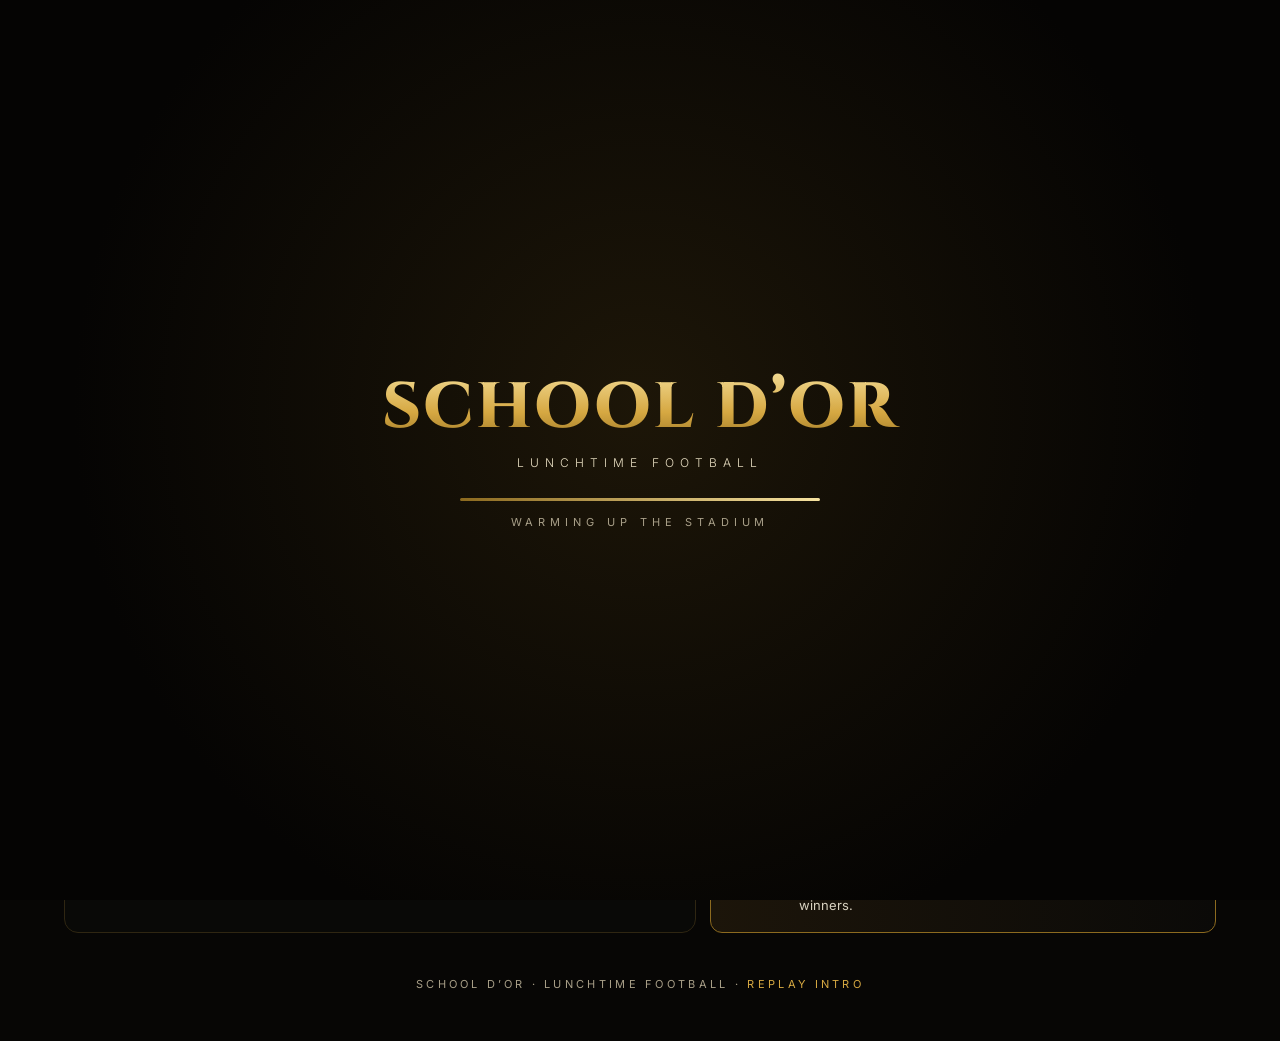
==== public/index.html @ 9ccac53c "Add files via upload" ====
<!DOCTYPE html>
<html lang="en"><head><meta charset="utf-8">
<meta name="viewport" content="width=device-width, initial-scale=1, viewport-fit=cover">
<title>School D’Or · Lunchtime Football</title>
<link href="https://fonts.googleapis.com/css2?family=Cinzel:wght@500;700;800&family=Inter:wght@300;400;500;600&display=swap" rel="stylesheet">
<style>
:root{color-scheme:dark;--bg:#070605;--panel:#0d0c09;--panel2:#12100b;--line:#2f2612;--g1:#f6e2a0;--g2:#d6a842;--g3:#8c6a1f;--txt:#f4efe2;--mut:#a89f88;box-sizing:border-box;padding-top:env(safe-area-inset-top,0px);padding-bottom:env(safe-area-inset-bottom,0px)}
*{box-sizing:border-box}
body{margin:0;background:radial-gradient(900px 500px at 70% 0,#2a1f0a 0,transparent 60%),radial-gradient(700px 400px at 0 10%,#1a1408 0,transparent 60%),var(--bg);background-attachment:fixed;color:var(--txt);font-family:Inter,system-ui,sans-serif;min-height:100vh;overflow-x:hidden}
.ic{width:1em;height:1em;display:inline-block;vertical-align:middle;fill:currentColor}
.gt{background:linear-gradient(180deg,var(--g1),var(--g2) 55%,var(--g3));-webkit-background-clip:text;background-clip:text;color:transparent}
.spark{position:fixed;width:3px;height:3px;border-radius:50%;background:var(--g1);box-shadow:0 0 8px var(--g2);opacity:0;animation:rise linear infinite;z-index:0;pointer-events:none}
@keyframes rise{0%{transform:translateY(100vh);opacity:0}10%{opacity:.8}100%{transform:translateY(-10vh);opacity:0}}
main{position:relative;z-index:1;max-width:1180px;margin:0 auto;padding:10px 14px 50px}
.nav{display:flex;align-items:center;gap:14px;flex-wrap:wrap;padding:10px 16px;border:1px solid var(--line);border-radius:14px;background:#0a0908dd;backdrop-filter:blur(8px);position:sticky;top:8px;z-index:8}
.brand{display:flex;align-items:center;gap:10px;cursor:pointer}
.brand svg{width:44px;height:50px;color:var(--g2)}
.brand b{display:block;font:700 22px Cinzel,serif;letter-spacing:.04em}
.brand small{display:block;font-size:8px;letter-spacing:.4em;color:var(--mut)}
.links{display:flex;gap:4px;flex:1;justify-content:center;overflow-x:auto}
.links a{padding:10px 14px;font-size:14px;color:var(--txt);cursor:pointer;border-bottom:2px solid transparent;white-space:nowrap}
.links a.on{color:var(--g2);border-color:var(--g2)}
.srch{display:flex;align-items:center;gap:8px;padding:0 12px;border:1px solid var(--line);border-radius:10px;background:#0d0c09;min-width:200px}
.srch input{background:none;border:0;outline:0;color:var(--txt);padding:11px 0;font:inherit;font-size:13px;width:100%}
.btn{display:inline-flex;align-items:center;gap:10px;padding:12px 24px;border-radius:8px;border:1px solid transparent;background:linear-gradient(180deg,#e9c46a,#b98a2c);color:#1a1204;font:600 14px Inter,sans-serif;cursor:pointer;transition:.2s;position:relative;overflow:hidden}
.btn:hover{transform:translateY(-2px);box-shadow:0 8px 26px #d6a84255}
.btn.out{background:transparent;color:var(--g1);border-color:var(--g2)}
.btn.sm{padding:8px 14px;font-size:12px}
.btn:disabled{opacity:.4;cursor:not-allowed;transform:none;box-shadow:none}
.btn.ok{background:#12210f;color:#8fe7a8;border-color:#3d8a55}
.hero{position:relative;display:grid;grid-template-columns:1.1fr 1fr;align-items:center;gap:10px;min-height:480px;margin-top:6px;overflow:hidden;border-radius:18px}
.lights{position:absolute;inset:0;pointer-events:none;background:radial-gradient(circle at 8% 14%,#ffe9a888 0,transparent 9%),radial-gradient(circle at 92% 12%,#ffe9a888 0,transparent 9%),radial-gradient(circle at 30% 0,#d6a84233,transparent 30%)}
.copy{position:relative;padding:20px 10px 20px 30px}
.copy .cr{font-size:62px;color:var(--g2);display:block;margin-bottom:-6px;filter:drop-shadow(0 0 14px #d6a84299)}
h1{font:800 clamp(46px,8vw,104px)/1 Cinzel,serif;margin:0;letter-spacing:.01em;filter:drop-shadow(0 4px 18px #d6a84244)}
.lf{font-size:clamp(16px,2.6vw,26px);letter-spacing:.55em;font-weight:300;margin:14px 0 8px;text-transform:uppercase}
.tag{font-size:11px;letter-spacing:.4em;color:var(--mut);margin-bottom:18px;text-transform:uppercase}
.copy p{max-width:440px;color:#d9d2c0;font-size:14px;line-height:1.6;margin:0 0 22px}
.hball{position:relative;width:100%;max-width:520px;justify-self:end;-webkit-mask-image:radial-gradient(ellipse 70% 72% at 50% 50%,#000 55%,transparent 100%);mask-image:radial-gradient(ellipse 70% 72% at 50% 50%,#000 55%,transparent 100%);animation:flt 6s ease-in-out infinite}
@keyframes flt{50%{transform:translateY(-8px)}}
.quick{display:grid;grid-template-columns:repeat(auto-fit,minmax(230px,1fr));gap:12px;margin:14px 0}
.qc{display:flex;align-items:center;gap:14px;padding:18px;border:1px solid var(--line);border-radius:12px;background:#0b0a08cc;cursor:pointer;transition:.2s}
.qc:hover{border-color:var(--g2);transform:translateY(-3px)}
.qc>.ic{font-size:40px;color:var(--g2);flex:none}
.qc b{display:block;color:var(--g2);letter-spacing:.14em;font-size:14px}
.qc span{font-size:12px;color:var(--mut)}
.qc .ar{margin-left:auto;font-size:20px;color:var(--g2)}
.two{display:grid;grid-template-columns:1.25fr 1fr;gap:14px}
@media(max-width:860px){.hero,.two{grid-template-columns:1fr}.copy{padding:20px 12px}.hball{justify-self:center}}
.panel{border:1px solid var(--line);border-radius:14px;background:#0b0a08e6;padding:16px;overflow:hidden}
.ph{display:flex;align-items:center;gap:10px;margin-bottom:12px;color:var(--g2);letter-spacing:.14em;font-weight:600;font-size:15px}
.ph .ic{font-size:22px}
.ph a{margin-left:auto;font-size:12px;color:var(--g1);cursor:pointer;letter-spacing:0}
.tbl{overflow-x:auto}
.row{display:grid;grid-template-columns:52px 60px minmax(110px,1.6fr) 56px 56px 56px 40px;align-items:center;gap:8px;min-width:480px;margin-bottom:6px;border:1px solid #251e0e;border-radius:8px;background:var(--panel2);overflow:hidden;padding-right:10px}
.row.hd{background:none;border:0;color:var(--mut);font-size:10px;letter-spacing:.14em;text-transform:uppercase;margin:0}
.row.hd span{cursor:pointer}
.rk{height:60px;display:grid;place-items:center;font:700 22px Inter;background:#1a160c}
.rk.r1{background:linear-gradient(135deg,#e9c46a,#9a7222);color:#1a1204}.rk.r2{background:linear-gradient(135deg,#d8d8d8,#7d7d7d);color:#111}.rk.r3{background:linear-gradient(135deg,#b97a50,#6b3f22);color:#fff}
.pic{position:relative;width:60px;height:60px;background:radial-gradient(circle at 50% 30%,#4a3510,#0b0a08 75%);overflow:hidden}
.pic img{position:absolute;inset:0;width:100%;height:100%;object-fit:cover}
.pic svg{position:absolute;inset:0;width:100%;height:100%}
.nm b{display:block;font-size:15px}.nm small{color:var(--mut);font-size:12px}
.st{text-align:center}.st b{display:block;font-size:17px}.st small{font-size:10px;color:var(--mut)}
.cb{background:none;border:0;color:var(--g2);font-size:22px;cursor:pointer}
.aw4{display:grid;grid-template-columns:repeat(auto-fit,minmax(120px,1fr));gap:10px}
.ac{position:relative;aspect-ratio:3/4;border:1px solid var(--line);border-radius:10px;overflow:hidden;background:radial-gradient(circle at 50% 35%,#4a3510,#0b0a08 78%);display:flex;flex-direction:column;justify-content:flex-end;align-items:center;text-align:center;padding:10px;cursor:pointer;transition:.2s}
.ac:hover{border-color:var(--g2);transform:translateY(-3px)}
.ac img.bg{position:absolute;inset:0;width:100%;height:100%;object-fit:cover;opacity:.75}
.ac svg.bgs{position:absolute;inset:0;width:100%;height:100%;opacity:.7}
.ac::after{content:"";position:absolute;inset:0;background:linear-gradient(transparent 40%,#000d)}
.ac>*{position:relative;z-index:1}
.ac .ico{font-size:34px;color:var(--g2);margin-bottom:6px;filter:drop-shadow(0 0 10px #d6a84299)}
.ac b{font-size:12px;letter-spacing:.1em;text-transform:uppercase}
.ac small{font-size:11px;color:var(--mut);margin-top:3px}
.ban{display:flex;align-items:center;gap:16px;margin-top:14px;padding:18px;border:1px solid var(--g3);border-radius:12px;background:linear-gradient(90deg,#1c150a,#0b0a08)}
.ban>.ic{font-size:54px;color:var(--g2);flex:none}
.ban b{display:block;color:var(--g2);letter-spacing:.14em;margin-bottom:4px}
.ban span{font-size:13px;color:#d9d2c0}
.ban .btn{margin-left:auto;flex:none}
h2.t{font:700 30px Cinzel,serif;margin:22px 0 4px}
.sub2{color:var(--mut);font-size:14px;margin:0 0 16px}
.grid{display:grid;grid-template-columns:repeat(auto-fill,minmax(190px,1fr));gap:14px}
.card{border:1px solid var(--line);border-radius:14px;background:var(--panel2);padding:10px;transition:.25s;position:relative}
.card:hover{border-color:#d6a84288;transform:translateY(-4px);box-shadow:0 12px 30px #d6a84222}
.card.mine{border-color:var(--g2);box-shadow:0 0 0 1px var(--g2),0 0 30px #d6a84233}
.card.win{border-color:var(--g1);box-shadow:0 0 36px #f6e2a055}
.card .pic{width:100%;height:auto;aspect-ratio:1/1;border-radius:10px}
.card h4{margin:10px 2px 0;font-size:16px;text-align:center}
.card .sb{color:var(--mut);font-size:12px;text-align:center}
.chips{display:flex;justify-content:center;gap:6px;margin:8px 0;flex-wrap:wrap}
.chips i{font-style:normal;font-size:11px;padding:3px 8px;border:1px solid var(--line);border-radius:99px;color:var(--g1)}
.vbtn{width:100%;justify-content:center;margin-top:8px}
.bar{height:7px;border-radius:99px;background:#1c160a;overflow:hidden;margin-top:8px}
.bar i{display:block;height:100%;background:linear-gradient(90deg,var(--g3),var(--g1));transition:width 1s}
.cnt{display:block;text-align:center;font-size:12px;color:var(--mut);margin-top:4px}
.rkb{position:absolute;top:14px;left:14px;z-index:2;font-size:24px}
.msg{margin:12px 0;padding:12px 14px;border-radius:10px;background:var(--panel2);border:1px solid var(--line);color:var(--mut);font-size:14px}
.cd{display:inline-block;margin:6px 0 14px;padding:8px 18px;border:1px solid var(--line);border-radius:99px;font-variant-numeric:tabular-nums;font-size:13px}.cd b{color:var(--g2)}.cd[hidden]{display:none}
.fx{display:flex;gap:14px;align-items:center;padding:14px;margin-bottom:8px;border:1px solid var(--line);border-radius:10px;background:var(--panel2)}.fx .ic{font-size:26px;color:var(--g2)}.fx small{margin-left:auto;color:var(--mut)}
.ad h3{color:var(--g2);letter-spacing:.12em;font-size:15px;margin:26px 0 10px;text-transform:uppercase}
.ad input,.ad select{padding:9px 10px;border-radius:8px;border:1px solid var(--line);background:#0b0a08;color:var(--txt);font:inherit;font-size:13px;min-width:0}
.ad .ln{display:flex;gap:8px;align-items:center;flex-wrap:wrap;margin:6px 0;padding:10px;border:1px solid #251e0e;border-radius:10px;background:var(--panel2)}
.ad .ln img,.ad .ln u{width:44px;height:44px;border-radius:8px;object-fit:cover;background:#1a160c;flex:none}
.ad .n{width:70px}.ad .w{flex:1;min-width:120px}
.sel{padding:6px 12px;border-radius:99px;border:1px solid var(--line);background:none;color:var(--mut);font-size:12px;cursor:pointer}.sel.on{background:var(--g2);color:#1a1204;border-color:var(--g2)}
.fade{animation:up .5s both}@keyframes up{from{opacity:0;transform:translateY(16px)}}
footer{text-align:center;color:var(--mut);font-size:11px;letter-spacing:.3em;margin-top:44px;text-transform:uppercase}footer a{color:var(--g2);cursor:pointer}
#toast{position:fixed;left:50%;bottom:calc(24px + env(safe-area-inset-bottom,0px));transform:translate(-50%,40px);opacity:0;background:var(--g2);color:#1a1204;padding:10px 18px;border-radius:99px;font-weight:600;transition:.3s;z-index:40}#toast.on{transform:translate(-50%,0);opacity:1}
.cf{position:fixed;width:8px;height:8px;border-radius:2px;z-index:35;pointer-events:none;animation:pop .9s ease-out forwards}@keyframes pop{to{transform:translate(var(--dx),calc(var(--dy) + 130px)) rotate(540deg);opacity:0}}
#intro{position:fixed;inset:0;z-index:30;display:grid;place-items:center;text-align:center;background:radial-gradient(circle at 50% 45%,#1d1608,#050403 70%);transition:opacity .9s,visibility .9s,transform .9s}
#intro.done{opacity:0;visibility:hidden;transform:scale(1.12)}
.ibox{position:relative;padding:20px;width:min(560px,100%)}
.ibox img{width:min(300px,64vw);display:block;margin:0 auto -6px;-webkit-mask-image:radial-gradient(ellipse 68% 70% at 50% 50%,#000 55%,transparent 100%);mask-image:radial-gradient(ellipse 68% 70% at 50% 50%,#000 55%,transparent 100%);animation:zin 1.2s cubic-bezier(.2,.7,.2,1) both,flt 4s ease-in-out 1.2s infinite}
.it{font:800 clamp(34px,8vw,64px) Cinzel,serif;letter-spacing:.04em;animation:up 1s .5s both}@keyframes zin{from{transform:scale(.45);opacity:0;filter:blur(14px)}}
.is{animation:up 1s .9s both;font-size:12px;letter-spacing:.5em;font-weight:300;margin-top:4px;text-transform:uppercase;color:#e6dcc0}
.ibar{width:min(360px,76vw);height:3px;margin:28px auto 0;background:#2a2312;border-radius:9px;overflow:hidden}
.ibar i{display:block;height:100%;width:0;background:linear-gradient(90deg,var(--g3),var(--g1));box-shadow:0 0 12px var(--g2);animation:fill 5s ease-in-out forwards}@keyframes fill{to{width:100%}}
.itx{color:var(--mut);font-size:11px;letter-spacing:.45em;margin-top:14px}
</style></head>
<body>
<svg width="0" height="0" style="position:absolute" aria-hidden="true"><defs>
<symbol id="i-crown" viewBox="0 0 64 44"><path d="M4 40h56v4H4zM6 34L2 8l16 14L32 2l14 20L62 8l-4 26z"/></symbol>
<symbol id="i-trophy" viewBox="0 0 64 64"><path d="M18 6h28v20a14 14 0 0 1-28 0zM18 10H6c0 12 6 16 13 17M46 10h12c0 12-6 16-13 17M28 40h8v10h-8zM18 54h28v4H18z"/></symbol>
<symbol id="i-bars" viewBox="0 0 64 64"><rect x="6" y="34" width="12" height="26"/><rect x="26" y="20" width="12" height="40"/><rect x="46" y="6" width="12" height="54"/></symbol>
<symbol id="i-people" viewBox="0 0 64 64"><circle cx="32" cy="20" r="10"/><path d="M12 58c0-16 9-24 20-24s20 8 20 24z"/><circle cx="10" cy="28" r="6"/><circle cx="54" cy="28" r="6"/></symbol>
<symbol id="i-arrow" viewBox="0 0 64 64"><path d="M6 29h40l-14-14 4-4 22 21-22 21-4-4 14-14H6z"/></symbol>
<symbol id="i-search" viewBox="0 0 64 64"><path d="M26 6a20 20 0 1 1 0 40 20 20 0 0 1 0-40zm0 6a14 14 0 1 0 0 28 14 14 0 0 0 0-28zM42 44l5-4 14 16-5 4z"/></symbol>
<symbol id="i-star" viewBox="0 0 64 64"><path d="M32 4l8 20 22 2-17 14 6 22-19-12-19 12 6-22L2 26l22-2z"/></symbol>
<symbol id="i-cal" viewBox="0 0 64 64"><path d="M8 12h48v46H8zM14 26v26h36V26zM18 4h6v12h-6zM40 4h6v12h-6z"/></symbol>
<symbol id="i-sil" viewBox="0 0 100 100"><circle cx="50" cy="34" r="17" fill="#120e06"/><path d="M14 100c0-30 14-42 36-42s36 12 36 42z" fill="#120e06"/><path d="M14 100c0-30 14-42 36-42s36 12 36 42" fill="none" stroke="#d6a842" stroke-opacity=".35" stroke-width="1.5"/></symbol>
</defs></svg>
<div id="intro"><div class="ibox"><img id="ib" alt=""><div class="it gt">SCHOOL D’OR</div><div class="is">Lunchtime Football</div><div class="ibar"><i></i></div><div class="itx" id="itx">LOADING...</div></div></div>
<main>
<nav class="nav">
<div class="brand" id="brand"><svg viewBox="0 0 64 72" fill="none" stroke="currentColor" stroke-width="2"><path d="M18 14l-4-9 9 5 9-8 9 8 9-5-4 9z" fill="currentColor" stroke="none"/><circle cx="32" cy="44" r="24"/><path d="M32 33l10 7-4 12H26l-4-12zM32 33V20M42 40l12-4M38 52l7 10M26 52l-7 10M22 40L10 36"/></svg><div><b class="gt">SCHOOL D’OR</b><small>LUNCHTIME FOOTBALL</small></div></div>
<div class="links" id="links"></div>
<label class="srch"><svg class="ic" style="color:var(--mut)"><use href="#i-search"/></svg><input id="q" placeholder="Search player..."></label>
<button class="btn sm" id="login">Login</button>
</nav>
<div id="v"></div>
<footer>School D’Or · Lunchtime Football · <a id="replay">Replay intro</a></footer>
</main>
<div id="toast"></div>
<script>
const BALL='/ball.jpg';document.getElementById('ib').src=BALL;
const NS='http://www.w3.org/2000/svg';
const h=(t,a={},...c)=>{const e=document.createElement(t);for(const k in a){if(k==='class')e.className=a[k];else if(k.startsWith('on'))e.addEventListener(k.slice(2),a[k]);else e.setAttribute(k,a[k])}c.flat().forEach(x=>e.append(x&&x.nodeType?x:document.createTextNode(x==null?'':x)));return e};
const ic=(n,c='')=>{const s=document.createElementNS(NS,'svg'),u=document.createElementNS(NS,'use');s.setAttribute('class','ic '+c);u.setAttribute('href','#i-'+n);s.append(u);return s};
const $=s=>document.getElementById(s),uid=()=>Math.random().toString(36).slice(2,9);
let me=true,admin=false,canVote=true,status='ok',cur='home',q='',sortK='rating',sortD=-1,fresh=true;
const S={players:[],awards:[],set:{revealed:false,deadline:0},tally:{},voters:0};let mine={};
const locked=()=>S.set.revealed||(S.set.deadline&&Date.now()>S.set.deadline);
function toast(t){const e=$('toast');e.textContent=t;e.classList.add('on');clearTimeout(toast.t);toast.t=setTimeout(()=>e.classList.remove('on'),2300)}
for(let i=0;i<18;i++){const s=document.createElement('i');s.className='spark';s.style.cssText='left:'+Math.random()*100+'%;animation-duration:'+(7+Math.random()*9)+'s;animation-delay:'+Math.random()*8+'s';document.body.append(s)}
function burst(el){const r=el.getBoundingClientRect(),c=['#f6e2a0','#d6a842','#fff','#8c6a1f'];for(let i=0;i<18;i++){const s=document.createElement('i');s.className='cf';s.style.cssText='left:'+(r.left+r.width/2)+'px;top:'+r.top+'px;--dx:'+((Math.random()-.5)*240)+'px;--dy:'+(-70-Math.random()*150)+'px;background:'+c[i%4];document.body.append(s);setTimeout(()=>s.remove(),950)}}
const KEY='sd_admin';let akey=sessionStorage.getItem(KEY)||'';
async function api(path,opt={}){const r=await fetch('/api/'+path,{...opt,headers:{...(opt.headers||{}),...(akey?{'X-Admin-Key':akey}:{})},credentials:'same-origin'});const d=await r.json().catch(()=>({}));if(!r.ok)throw Object.assign(new Error(d.error||'Error'),{status:r.status});return d}
async function load(){try{const d=await api('state');Object.assign(S,d);mine=d.mine||{};admin=!!d.admin;render()}catch(e){}}
const oops=()=>toast('Couldn’t save'),jp=(m,b)=>({method:m,headers:{'Content-Type':'application/json'},body:JSON.stringify(b)});
const add=async(n,d)=>{try{await api('admin/'+n,jp('POST',d));load()}catch(e){oops()}},upd=async(n,id,d)=>{try{await api('admin/'+n+'/'+id,jp('PATCH',d));load()}catch(e){oops()}},del=async(n,id)=>{try{await api('admin/'+n+'/'+id,{method:'DELETE'});load()}catch(e){oops()}},setS=async d=>{try{await api('admin/settings',jp('PUT',d));load()}catch(e){oops()}};
async function vote(a,p,btn){
  if(locked()){toast('Voting is closed');return}
  let code=localStorage.getItem('sd_code')||'';
  if(S.set.codeRequired&&!code){code=(prompt('Enter the voting code')||'').trim();if(!code)return}
  try{const d=await api('vote',jp('POST',{award:a,player:p,code}));if(code)localStorage.setItem('sd_code',code);mine=d.mine;burst(btn);render();toast('Vote locked in ⚽')}
  catch(e){if(e.status===403)localStorage.removeItem('sd_code');toast(e.message||'Couldn’t vote')}
}
const tally=()=>S.tally||{};
const shrink=f=>new Promise((ok,no)=>{const r=new FileReader();r.onload=()=>{const i=new Image();i.onload=()=>{const s=Math.min(1,700/Math.max(i.width,i.height)),c=document.createElement('canvas');c.width=Math.round(i.width*s);c.height=Math.round(i.height*s);c.getContext('2d').drawImage(i,0,0,c.width,c.height);c.toBlob(b=>b?ok(b):no(),'image/jpeg',.85)};i.onerror=no;i.src=r.result};r.onerror=no;r.readAsDataURL(f)});
function pick(kind,id){const f=h('input',{type:'file',accept:'image/*'});f.onchange=async()=>{const file=f.files[0];if(!file)return;try{const r=await api('admin/upload',{method:'POST',headers:{'Content-Type':'image/jpeg'},body:await shrink(file)});await upd(kind,id,{photo:r.key});toast('Picture saved 📸')}catch(e){toast('Upload failed')}};f.click()}
const ICONS={trophy:()=>ic('trophy'),star:()=>ic('star'),crown:()=>ic('crown'),boot:()=>h('span',{style:'filter:sepia(1) saturate(4) hue-rotate(-8deg) brightness(.95)'},'👟'),glove:()=>h('span',{style:'filter:sepia(1) saturate(4) hue-rotate(-8deg) brightness(.95)'},'🧤')};
const pic=p=>h('div',{class:'pic'},p&&p.photo?h('img',{src:'/api/photo/'+p.photo,alt:p.name,loading:'lazy'}):ic('sil'));
const playerById=id=>S.players.find(p=>p.id===id);
const num=v=>v==null||v===''?'–':v;
const ranked=()=>[...S.players].sort((a,b)=>(b.rating||0)-(a.rating||0));

function awardCard(a){
  const wn=S.set.revealed?winnerOf(a):null;
  return h('div',{class:'ac',onclick:()=>go('awards')},a.photo?h('img',{class:'bg',src:'/api/photo/'+a.photo}):ic('sil','bgs'),
    h('div',{class:'ico'},(ICONS[a.icon]||ICONS.trophy)()),h('b',{},a.title),h('small',{},wn?'Winner: '+wn.name:'To be announced'))}
function winnerOf(a){const c=tally()[a.id]||{};let b=null,m=0;(a.nominees||[]).forEach(id=>{if((c[id]||0)>m){m=c[id];b=playerById(id)}});return b}

function home(){
  const top=ranked().slice(0,5);
  const hero=h('section',{class:'hero'},h('div',{class:'lights'}),
    h('div',{class:'copy'},ic('crown','cr'),h('h1',{class:'gt'},'SCHOOL D’OR'),h('div',{class:'lf'},'Lunchtime Football'),h('div',{class:'tag'},'Players  |  Stats  |  Vote  |  Awards'),
      h('p',{},'The official platform for our school’s Lunchtime football competition. Vote for the best players, view stats and find out who will win the School D’Or.'),
      h('div',{style:'display:flex;gap:12px;flex-wrap:wrap'},h('button',{class:'btn',onclick:()=>go('nominees')},'View Nominees',ic('arrow')),h('button',{class:'btn out',onclick:()=>go('vote')},ic('crown'),'Vote Now'))),
    h('img',{class:'hball',src:BALL,alt:'School D’Or trophy'}));
  const qc=(i,t,d,v)=>h('div',{class:'qc',onclick:()=>go(v)},ic(i),h('div',{},h('b',{},t),h('span',{},d)),ic('arrow','ar'));
  const quick=h('div',{class:'quick'},qc('people','NOMINEES','View all nominated players and their stats.','nominees'),qc('bars','STATS','Goals, assists, ratings and more.','stats'),qc('crown','VOTE','Vote for your favourite players.','vote'),qc('trophy','AWARDS','See who wins the School D’Or.','awards'));
  const tn=h('div',{class:'panel'},h('div',{class:'ph'},ic('crown'),'TOP NOMINEES',h('a',{onclick:()=>go('stats')},'View All →')),h('div',{class:'tbl'},...(top.length?top.map((p,i)=>prow(p,i)):[h('div',{class:'msg'},'Nominees will appear here.')])));
  const ua=h('div',{},h('div',{class:'panel'},h('div',{class:'ph'},ic('crown'),'UPCOMING AWARDS'),h('div',{class:'aw4'},...S.awards.slice(0,4).map(awardCard))),
    h('div',{class:'ban'},ic('crown'),h('div',{},h('b',{},'WHO WILL WIN?'),h('span',{},'Vote for your favourite players and decide this year’s School D’Or winners.')),h('button',{class:'btn',onclick:()=>go('vote')},'Vote Now',ic('arrow'))));
  return h('div',{},hero,quick,h('div',{class:'two'},tn,ua));
}
function prow(p,i){return h('div',{class:'row'},h('div',{class:'rk r'+(i<3?i+1:'')},i+1),pic(p),h('div',{class:'nm'},h('b',{},p.name),h('small',{},p.position||'')),
  h('div',{class:'st'},h('b',{},num(p.goals)),h('small',{},'Goals')),h('div',{class:'st'},h('b',{},num(p.assists)),h('small',{},'Assists')),h('div',{class:'st'},h('b',{},num(p.rating)),h('small',{},'Rating')),
  h('button',{class:'cb',title:'Vote',onclick:()=>go('vote')},ic('crown')))}

function nominees(){
  const l=S.players.filter(p=>(p.name+' '+(p.position||'')).toLowerCase().includes(q.toLowerCase()));
  return h('div',{},h('h2',{class:'t gt'},'Nominees'),h('p',{class:'sub2'},q?'Showing results for “'+q+'”':'Every player in the running.'),
    l.length?h('div',{class:'grid'},...l.map(p=>h('div',{class:'card'},pic(p),h('h4',{},p.name),h('div',{class:'sb'},p.position||''),h('div',{class:'chips'},h('i',{},num(p.goals)+' goals'),h('i',{},num(p.assists)+' assists'),h('i',{},'★ '+num(p.rating)))))):h('div',{class:'msg'},'No players found.'));
}
function stats(){
  const l=[...S.players].sort((a,b)=>((b[sortK]||0)-(a[sortK]||0))*-sortD*-1*(sortD<0?1:-1)*-1);
  l.sort((a,b)=>sortK==='name'?a.name.localeCompare(b.name)*-sortD:((a[sortK]||0)-(b[sortK]||0))*sortD);
  const hd=h('div',{class:'row hd'},h('span'),h('span'),...[['name','Player'],['goals','Goals'],['assists','Assists'],['rating','Rating']].map(([k,t])=>h('span',{style:k==='name'?'':'text-align:center',onclick:()=>{sortD=sortK===k?-sortD:-1;sortK=k;render()}},t+(sortK===k?(sortD<0?' ↓':' ↑'):''))),h('span'));
  return h('div',{},h('h2',{class:'t gt'},'Stats'),h('p',{class:'sub2'},'Goals, assists and ratings. Tap a column to sort.'),h('div',{class:'panel tbl'},hd,...(l.length?l.map((p,i)=>prow(p,i)):[h('div',{class:'msg'},'No stats yet.')])));
}
function voteView(){
  const t=tally(),lk=locked(),done=S.awards.filter(a=>mine[a.id]).length,show=S.set.revealed||admin;
  const out=[h('h2',{class:'t gt'},'Vote'),h('p',{class:'sub2'},lk?'Voting is closed.':'One ballot per player. Pick your winner in every award. You can change your pick until voting closes.')];
  if(status==='nodb')out.push(h('div',{class:'msg'},'Sign in to Claude to see the nominees and vote.'));
  else if(canVote===false&&!admin)out.push(h('div',{class:'msg'},'You can see the nominees, but voting isn’t switched on for your account. Ask the organiser for voter access.'));
  if(me&&S.awards.length)out.push(h('div',{class:'sub2'},'Your ballot: '+done+' of '+S.awards.length+' awards',h('div',{class:'bar',style:'max-width:300px'},h('i',{style:'width:'+done/S.awards.length*100+'%'}))));
  S.awards.forEach(a=>{
    const noms=(a.nominees||[]).map(playerById).filter(Boolean),c=t[a.id]||{},total=Object.values(c).reduce((x,y)=>x+y,0),mx=Math.max(0,...Object.values(c));
    const list=S.set.revealed?[...noms].sort((x,y)=>(c[y.id]||0)-(c[x.id]||0)):noms;
    out.push(h('section',{class:'panel',style:'margin:16px 0'},h('div',{class:'ph'},(ICONS[a.icon]||ICONS.trophy)(),a.title.toUpperCase()),
      noms.length?h('div',{class:'grid'},...list.map((p,r)=>{const sel=mine[a.id]===p.id,w=S.set.revealed&&mx>0&&(c[p.id]||0)===mx;
        const b=h('button',{class:'btn vbtn'+(sel?' ok':'')},sel?'✓ Your Pick':lk?'Closed':[ic('crown'),'Vote Now']);
        if(lk)b.setAttribute('disabled','');b.addEventListener('click',()=>vote(a.id,p.id,b));
        const cd=h('div',{class:'card'+(sel?' mine':'')+(w?' win':'')},S.set.revealed&&r<3&&(c[p.id]||0)>0?h('b',{class:'rkb'},['🥇','🥈','🥉'][r]):'',pic(p),h('h4',{},p.name),h('div',{class:'sb'},p.position||''),b);
        if(show)cd.append(h('div',{class:'bar'},h('i',{style:'width:'+(total?(c[p.id]||0)/total*100:0)+'%'})),h('span',{class:'cnt'},(c[p.id]||0)+' votes'));return cd})):h('div',{class:'msg'},'Nominees coming soon.')));
  });
  return h('div',{},...out);
}
function awardsView(){
  return h('div',{},h('h2',{class:'t gt'},'Awards'),h('p',{class:'sub2'},S.set.revealed?'The winners of the School D’Or.':'Winners are revealed on the night.'),
    S.awards.length?h('div',{class:'grid'},...S.awards.map(a=>h('div',{style:'max-width:260px'},awardCard(a),h('div',{class:'sb',style:'text-align:center;color:var(--mut);font-size:12px;margin-top:6px'},(a.nominees||[]).length+' nominees')))):h('div',{class:'msg'},'No awards yet.'));
}

function adminView(){
  if(!admin)return h('div',{class:'msg'},'Admins only.');
  const dl=h('input',{type:'datetime-local'}),code=h('input',{placeholder:'Voting code (optional)'}),an=h('input',{class:'w',placeholder:'New award name, e.g. Best Goalkeeper'}),as=h('select',{},...Object.keys(ICONS).map(k=>h('option',{value:k},k))),
    pn=h('input',{class:'w',placeholder:'Player name'}),pp=h('input',{placeholder:'Position'});
  const inp=(val,fn,cls='',type='text')=>h('input',{class:cls,type,value:val==null?'':val,onchange:e=>fn(type==='number'?(e.target.value===''?null:+e.target.value):e.target.value)});
  return h('div',{class:'ad'},h('h2',{class:'t gt'},'Admin Panel'),h('p',{class:'sub2'},(S.voters||0)+' voters so far. Voting is limited to one ballot per device.'),
    h('h3',{},'Voting'),h('div',{class:'ln'},h('button',{class:'btn sm',onclick:()=>setS({revealed:!S.set.revealed})},S.set.revealed?'Hide results & reopen voting':'Reveal results & close voting'),dl,
      h('button',{class:'btn sm out',onclick:()=>{if(!dl.value){toast('Pick a date and time');return}setS({deadline:new Date(dl.value).getTime()})}},'Set deadline'),h('button',{class:'btn sm out',onclick:()=>setS({deadline:0})},'Clear deadline'),code,h('button',{class:'btn sm out',onclick:()=>setS({code:code.value.trim()})},'Set voting code'),h('button',{class:'btn sm out',onclick:async()=>{if(confirm('Delete ALL votes?')){try{await api('admin/reset-votes',{method:'POST'});load();toast('Votes cleared')}catch(e){oops()}}}},'Reset all votes'),h('button',{class:'btn sm out',onclick:()=>{akey='';sessionStorage.removeItem(KEY);admin=false;go('home')}},'Log out')),
    h('h3',{},'Awards'),...S.awards.map(a=>h('div',{class:'ln',style:'display:block'},h('div',{class:'ln',style:'border:0;padding:0;background:none'},a.photo?h('img',{src:'/api/photo/'+a.photo}):h('u'),
        inp(a.title,v=>upd('awards',a.id,{title:v}),'w'),
        (()=>{const s=h('select',{onchange:e=>upd('awards',a.id,{icon:e.target.value})},...Object.keys(ICONS).map(k=>h('option',{value:k},k)));s.value=a.icon||'trophy';return s})(),
        h('button',{class:'btn sm out',onclick:()=>pick('awards',a.id)},'🖼 Award picture'),h('button',{class:'btn sm out',onclick:()=>confirm('Delete this award?')&&del('awards',a.id)},'Delete')),
      h('div',{style:'margin-top:8px;display:flex;gap:6px;flex-wrap:wrap'},h('small',{style:'color:var(--mut);width:100%'},'Nominees (tap to add or remove):'),
        ...S.players.map(p=>{const on=(a.nominees||[]).includes(p.id);return h('button',{class:'sel'+(on?' on':''),onclick:()=>upd('awards',a.id,{nominees:on?a.nominees.filter(x=>x!==p.id):[...(a.nominees||[]),p.id]})},p.name)})))),
    h('div',{class:'ln'},an,as,h('button',{class:'btn sm',onclick:()=>{if(!an.value.trim()){toast('Name the award');return}add('awards',{title:an.value.trim(),icon:as.value,nominees:[]});an.value=''}},'Add award')),
    h('h3',{},'Players'),...S.players.map(p=>h('div',{class:'ln'},p.photo?h('img',{src:'/api/photo/'+p.photo}):h('u'),inp(p.name,v=>upd('players',p.id,{name:v}),'w'),inp(p.position,v=>upd('players',p.id,{position:v}),'n'),
        inp(p.goals,v=>upd('players',p.id,{goals:v}),'n','number'),inp(p.assists,v=>upd('players',p.id,{assists:v}),'n','number'),inp(p.rating,v=>upd('players',p.id,{rating:v}),'n','number'),
        h('button',{class:'btn sm out',onclick:()=>pick('players',p.id)},'📷 Photo'),h('button',{class:'btn sm out',onclick:()=>confirm('Delete '+p.name+'?')&&del('players',p.id)},'✕'))),
    h('small',{style:'color:var(--mut)'},'Columns: name, position, goals, assists, rating'),
    h('div',{class:'ln'},pn,pp,h('button',{class:'btn sm',onclick:()=>{if(!pn.value.trim()){toast('Add a name');return}add('players',{name:pn.value.trim(),position:pp.value.trim(),goals:0,assists:0,rating:0});pn.value=pp.value=''}},'Add player')),
    h('div',{class:'msg'},'Only people with the admin password can see this page. Change the password any time in Cloudflare.'));
}
const VIEWS={home,nominees,stats,vote:voteView,awards:awardsView,admin:adminView};
function go(v){cur=v;fresh=true;render();scrollTo({top:0,behavior:'smooth'})}
function render(){
  const a=document.activeElement;if(cur==='admin'&&a&&(a.tagName==='INPUT'||a.tagName==='SELECT')&&$('v').contains(a))return;
  const names=[['home','Home'],['nominees','Nominees'],['stats','Stats'],['vote','Vote'],['awards','Awards'],...(admin?[['admin','Admin']]:[])];
  $('links').replaceChildren(...names.map(([k,t])=>h('a',{class:cur===k?'on':'',onclick:()=>go(k)},t)));
  $('login').textContent=admin?'Admin':'Login';
  const el=VIEWS[cur]();if(fresh){el.classList.add('fade');fresh=false}
  const cd=h('div',{class:'cd',id:'cd',hidden:''});el.prepend(cd);$('v').replaceChildren(el);tick();
}
function tick(){const c=$('cd');if(!c)return;if(!S.set.deadline||(cur!=='home'&&cur!=='vote')){c.hidden=true;return}c.hidden=false;const ms=S.set.deadline-Date.now();if(ms<=0){c.textContent='Voting closed';return}
  const s=Math.floor(ms/1e3),p=n=>String(n).padStart(2,'0');c.replaceChildren('Voting closes in ',h('b',{},Math.floor(s/86400)+'d '+p(Math.floor(s%86400/3600))+':'+p(Math.floor(s%3600/60))+':'+p(s%60)))}
setInterval(tick,1000);
$('brand').onclick=()=>go('home');
$('q').addEventListener('input',e=>{q=e.target.value;if(cur!=='nominees'){cur='nominees';fresh=true}render()});
$('login').onclick=async()=>{if(admin){go('admin');return}const k=prompt('Admin password');if(!k)return;akey=k;try{await api('admin/login',{method:'POST'});sessionStorage.setItem(KEY,k);await load();toast('Welcome, admin');go('admin')}catch(e){akey='';toast('Wrong password')}};
const lines=['LOADING...','WARMING UP THE STADIUM','LINING UP THE NOMINEES','POLISHING THE TROPHY','KICK OFF!'];let lt;
function playIntro(){clearInterval(lt);clearTimeout(playIntro.t);const o=$('intro'),n=o.cloneNode(true);n.classList.remove('done');o.replaceWith(n);let i=0;lt=setInterval(()=>{i=Math.min(i+1,lines.length-1);n.querySelector('#itx').textContent=lines[i]},1000);playIntro.t=setTimeout(()=>{clearInterval(lt);n.classList.add('done')},5500)}
$('replay').onclick=playIntro;playIntro();render();
load();setInterval(()=>{if(!document.hidden)load()},15000);
</script></body></html>
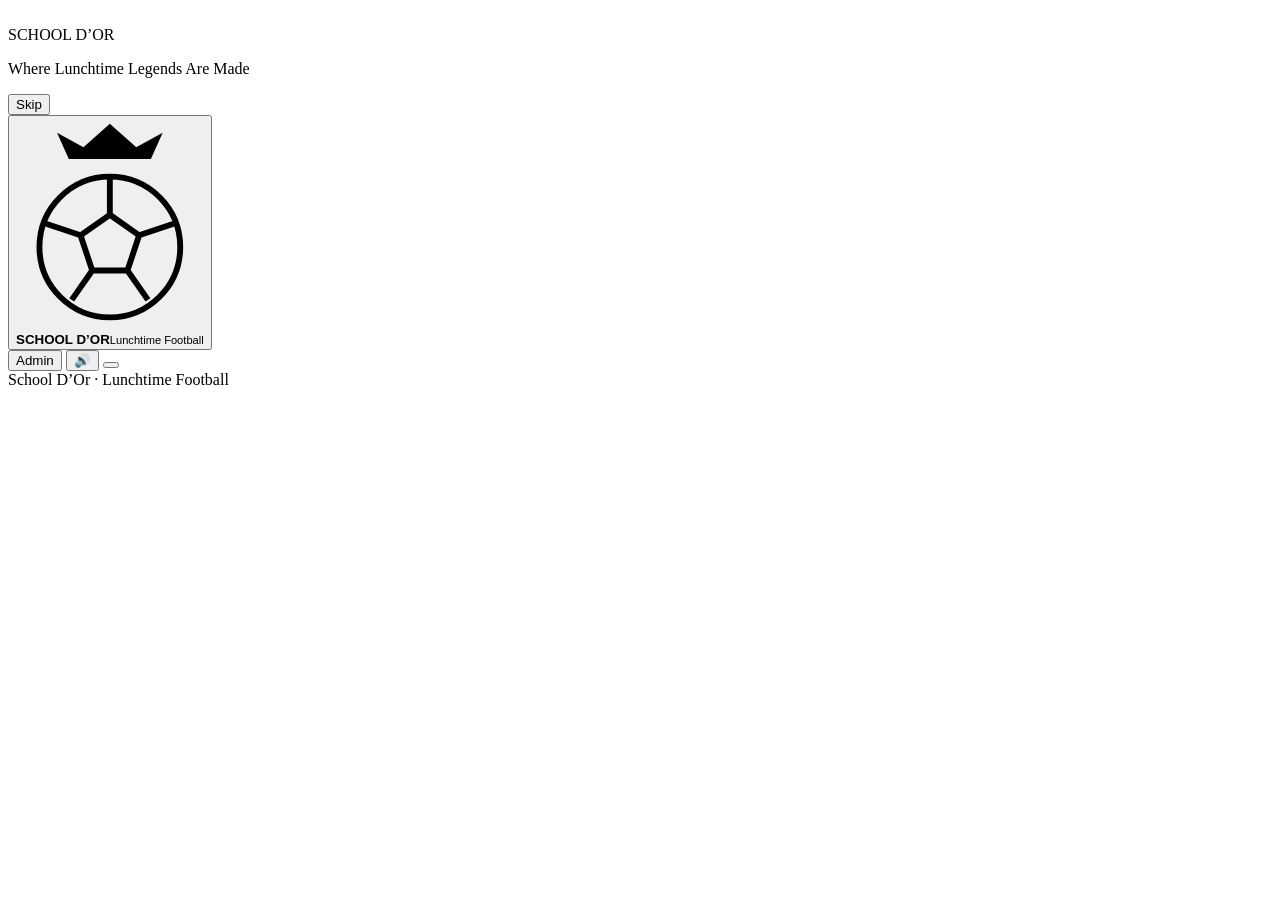
==== commit 317fb1f5: "Add files via upload" ====
--- a/public/index.html
+++ b/public/index.html
@@ -1,278 +1,34 @@
 <!DOCTYPE html>
 <html lang="en"><head><meta charset="utf-8">
 <meta name="viewport" content="width=device-width, initial-scale=1, viewport-fit=cover">
-<title>School D’Or · Lunchtime Football</title>
-<link href="https://fonts.googleapis.com/css2?family=Cinzel:wght@500;700;800&family=Inter:wght@300;400;500;600&display=swap" rel="stylesheet">
-<style>
-:root{color-scheme:dark;--bg:#070605;--panel:#0d0c09;--panel2:#12100b;--line:#2f2612;--g1:#f6e2a0;--g2:#d6a842;--g3:#8c6a1f;--txt:#f4efe2;--mut:#a89f88;box-sizing:border-box;padding-top:env(safe-area-inset-top,0px);padding-bottom:env(safe-area-inset-bottom,0px)}
-*{box-sizing:border-box}
-body{margin:0;background:radial-gradient(900px 500px at 70% 0,#2a1f0a 0,transparent 60%),radial-gradient(700px 400px at 0 10%,#1a1408 0,transparent 60%),var(--bg);background-attachment:fixed;color:var(--txt);font-family:Inter,system-ui,sans-serif;min-height:100vh;overflow-x:hidden}
-.ic{width:1em;height:1em;display:inline-block;vertical-align:middle;fill:currentColor}
-.gt{background:linear-gradient(180deg,var(--g1),var(--g2) 55%,var(--g3));-webkit-background-clip:text;background-clip:text;color:transparent}
-.spark{position:fixed;width:3px;height:3px;border-radius:50%;background:var(--g1);box-shadow:0 0 8px var(--g2);opacity:0;animation:rise linear infinite;z-index:0;pointer-events:none}
-@keyframes rise{0%{transform:translateY(100vh);opacity:0}10%{opacity:.8}100%{transform:translateY(-10vh);opacity:0}}
-main{position:relative;z-index:1;max-width:1180px;margin:0 auto;padding:10px 14px 50px}
-.nav{display:flex;align-items:center;gap:14px;flex-wrap:wrap;padding:10px 16px;border:1px solid var(--line);border-radius:14px;background:#0a0908dd;backdrop-filter:blur(8px);position:sticky;top:8px;z-index:8}
-.brand{display:flex;align-items:center;gap:10px;cursor:pointer}
-.brand svg{width:44px;height:50px;color:var(--g2)}
-.brand b{display:block;font:700 22px Cinzel,serif;letter-spacing:.04em}
-.brand small{display:block;font-size:8px;letter-spacing:.4em;color:var(--mut)}
-.links{display:flex;gap:4px;flex:1;justify-content:center;overflow-x:auto}
-.links a{padding:10px 14px;font-size:14px;color:var(--txt);cursor:pointer;border-bottom:2px solid transparent;white-space:nowrap}
-.links a.on{color:var(--g2);border-color:var(--g2)}
-.srch{display:flex;align-items:center;gap:8px;padding:0 12px;border:1px solid var(--line);border-radius:10px;background:#0d0c09;min-width:200px}
-.srch input{background:none;border:0;outline:0;color:var(--txt);padding:11px 0;font:inherit;font-size:13px;width:100%}
-.btn{display:inline-flex;align-items:center;gap:10px;padding:12px 24px;border-radius:8px;border:1px solid transparent;background:linear-gradient(180deg,#e9c46a,#b98a2c);color:#1a1204;font:600 14px Inter,sans-serif;cursor:pointer;transition:.2s;position:relative;overflow:hidden}
-.btn:hover{transform:translateY(-2px);box-shadow:0 8px 26px #d6a84255}
-.btn.out{background:transparent;color:var(--g1);border-color:var(--g2)}
-.btn.sm{padding:8px 14px;font-size:12px}
-.btn:disabled{opacity:.4;cursor:not-allowed;transform:none;box-shadow:none}
-.btn.ok{background:#12210f;color:#8fe7a8;border-color:#3d8a55}
-.hero{position:relative;display:grid;grid-template-columns:1.1fr 1fr;align-items:center;gap:10px;min-height:480px;margin-top:6px;overflow:hidden;border-radius:18px}
-.lights{position:absolute;inset:0;pointer-events:none;background:radial-gradient(circle at 8% 14%,#ffe9a888 0,transparent 9%),radial-gradient(circle at 92% 12%,#ffe9a888 0,transparent 9%),radial-gradient(circle at 30% 0,#d6a84233,transparent 30%)}
-.copy{position:relative;padding:20px 10px 20px 30px}
-.copy .cr{font-size:62px;color:var(--g2);display:block;margin-bottom:-6px;filter:drop-shadow(0 0 14px #d6a84299)}
-h1{font:800 clamp(46px,8vw,104px)/1 Cinzel,serif;margin:0;letter-spacing:.01em;filter:drop-shadow(0 4px 18px #d6a84244)}
-.lf{font-size:clamp(16px,2.6vw,26px);letter-spacing:.55em;font-weight:300;margin:14px 0 8px;text-transform:uppercase}
-.tag{font-size:11px;letter-spacing:.4em;color:var(--mut);margin-bottom:18px;text-transform:uppercase}
-.copy p{max-width:440px;color:#d9d2c0;font-size:14px;line-height:1.6;margin:0 0 22px}
-.hball{position:relative;width:100%;max-width:520px;justify-self:end;-webkit-mask-image:radial-gradient(ellipse 70% 72% at 50% 50%,#000 55%,transparent 100%);mask-image:radial-gradient(ellipse 70% 72% at 50% 50%,#000 55%,transparent 100%);animation:flt 6s ease-in-out infinite}
-@keyframes flt{50%{transform:translateY(-8px)}}
-.quick{display:grid;grid-template-columns:repeat(auto-fit,minmax(230px,1fr));gap:12px;margin:14px 0}
-.qc{display:flex;align-items:center;gap:14px;padding:18px;border:1px solid var(--line);border-radius:12px;background:#0b0a08cc;cursor:pointer;transition:.2s}
-.qc:hover{border-color:var(--g2);transform:translateY(-3px)}
-.qc>.ic{font-size:40px;color:var(--g2);flex:none}
-.qc b{display:block;color:var(--g2);letter-spacing:.14em;font-size:14px}
-.qc span{font-size:12px;color:var(--mut)}
-.qc .ar{margin-left:auto;font-size:20px;color:var(--g2)}
-.two{display:grid;grid-template-columns:1.25fr 1fr;gap:14px}
-@media(max-width:860px){.hero,.two{grid-template-columns:1fr}.copy{padding:20px 12px}.hball{justify-self:center}}
-.panel{border:1px solid var(--line);border-radius:14px;background:#0b0a08e6;padding:16px;overflow:hidden}
-.ph{display:flex;align-items:center;gap:10px;margin-bottom:12px;color:var(--g2);letter-spacing:.14em;font-weight:600;font-size:15px}
-.ph .ic{font-size:22px}
-.ph a{margin-left:auto;font-size:12px;color:var(--g1);cursor:pointer;letter-spacing:0}
-.tbl{overflow-x:auto}
-.row{display:grid;grid-template-columns:52px 60px minmax(110px,1.6fr) 56px 56px 56px 40px;align-items:center;gap:8px;min-width:480px;margin-bottom:6px;border:1px solid #251e0e;border-radius:8px;background:var(--panel2);overflow:hidden;padding-right:10px}
-.row.hd{background:none;border:0;color:var(--mut);font-size:10px;letter-spacing:.14em;text-transform:uppercase;margin:0}
-.row.hd span{cursor:pointer}
-.rk{height:60px;display:grid;place-items:center;font:700 22px Inter;background:#1a160c}
-.rk.r1{background:linear-gradient(135deg,#e9c46a,#9a7222);color:#1a1204}.rk.r2{background:linear-gradient(135deg,#d8d8d8,#7d7d7d);color:#111}.rk.r3{background:linear-gradient(135deg,#b97a50,#6b3f22);color:#fff}
-.pic{position:relative;width:60px;height:60px;background:radial-gradient(circle at 50% 30%,#4a3510,#0b0a08 75%);overflow:hidden}
-.pic img{position:absolute;inset:0;width:100%;height:100%;object-fit:cover}
-.pic svg{position:absolute;inset:0;width:100%;height:100%}
-.nm b{display:block;font-size:15px}.nm small{color:var(--mut);font-size:12px}
-.st{text-align:center}.st b{display:block;font-size:17px}.st small{font-size:10px;color:var(--mut)}
-.cb{background:none;border:0;color:var(--g2);font-size:22px;cursor:pointer}
-.aw4{display:grid;grid-template-columns:repeat(auto-fit,minmax(120px,1fr));gap:10px}
-.ac{position:relative;aspect-ratio:3/4;border:1px solid var(--line);border-radius:10px;overflow:hidden;background:radial-gradient(circle at 50% 35%,#4a3510,#0b0a08 78%);display:flex;flex-direction:column;justify-content:flex-end;align-items:center;text-align:center;padding:10px;cursor:pointer;transition:.2s}
-.ac:hover{border-color:var(--g2);transform:translateY(-3px)}
-.ac img.bg{position:absolute;inset:0;width:100%;height:100%;object-fit:cover;opacity:.75}
-.ac svg.bgs{position:absolute;inset:0;width:100%;height:100%;opacity:.7}
-.ac::after{content:"";position:absolute;inset:0;background:linear-gradient(transparent 40%,#000d)}
-.ac>*{position:relative;z-index:1}
-.ac .ico{font-size:34px;color:var(--g2);margin-bottom:6px;filter:drop-shadow(0 0 10px #d6a84299)}
-.ac b{font-size:12px;letter-spacing:.1em;text-transform:uppercase}
-.ac small{font-size:11px;color:var(--mut);margin-top:3px}
-.ban{display:flex;align-items:center;gap:16px;margin-top:14px;padding:18px;border:1px solid var(--g3);border-radius:12px;background:linear-gradient(90deg,#1c150a,#0b0a08)}
-.ban>.ic{font-size:54px;color:var(--g2);flex:none}
-.ban b{display:block;color:var(--g2);letter-spacing:.14em;margin-bottom:4px}
-.ban span{font-size:13px;color:#d9d2c0}
-.ban .btn{margin-left:auto;flex:none}
-h2.t{font:700 30px Cinzel,serif;margin:22px 0 4px}
-.sub2{color:var(--mut);font-size:14px;margin:0 0 16px}
-.grid{display:grid;grid-template-columns:repeat(auto-fill,minmax(190px,1fr));gap:14px}
-.card{border:1px solid var(--line);border-radius:14px;background:var(--panel2);padding:10px;transition:.25s;position:relative}
-.card:hover{border-color:#d6a84288;transform:translateY(-4px);box-shadow:0 12px 30px #d6a84222}
-.card.mine{border-color:var(--g2);box-shadow:0 0 0 1px var(--g2),0 0 30px #d6a84233}
-.card.win{border-color:var(--g1);box-shadow:0 0 36px #f6e2a055}
-.card .pic{width:100%;height:auto;aspect-ratio:1/1;border-radius:10px}
-.card h4{margin:10px 2px 0;font-size:16px;text-align:center}
-.card .sb{color:var(--mut);font-size:12px;text-align:center}
-.chips{display:flex;justify-content:center;gap:6px;margin:8px 0;flex-wrap:wrap}
-.chips i{font-style:normal;font-size:11px;padding:3px 8px;border:1px solid var(--line);border-radius:99px;color:var(--g1)}
-.vbtn{width:100%;justify-content:center;margin-top:8px}
-.bar{height:7px;border-radius:99px;background:#1c160a;overflow:hidden;margin-top:8px}
-.bar i{display:block;height:100%;background:linear-gradient(90deg,var(--g3),var(--g1));transition:width 1s}
-.cnt{display:block;text-align:center;font-size:12px;color:var(--mut);margin-top:4px}
-.rkb{position:absolute;top:14px;left:14px;z-index:2;font-size:24px}
-.msg{margin:12px 0;padding:12px 14px;border-radius:10px;background:var(--panel2);border:1px solid var(--line);color:var(--mut);font-size:14px}
-.cd{display:inline-block;margin:6px 0 14px;padding:8px 18px;border:1px solid var(--line);border-radius:99px;font-variant-numeric:tabular-nums;font-size:13px}.cd b{color:var(--g2)}.cd[hidden]{display:none}
-.fx{display:flex;gap:14px;align-items:center;padding:14px;margin-bottom:8px;border:1px solid var(--line);border-radius:10px;background:var(--panel2)}.fx .ic{font-size:26px;color:var(--g2)}.fx small{margin-left:auto;color:var(--mut)}
-.ad h3{color:var(--g2);letter-spacing:.12em;font-size:15px;margin:26px 0 10px;text-transform:uppercase}
-.ad input,.ad select{padding:9px 10px;border-radius:8px;border:1px solid var(--line);background:#0b0a08;color:var(--txt);font:inherit;font-size:13px;min-width:0}
-.ad .ln{display:flex;gap:8px;align-items:center;flex-wrap:wrap;margin:6px 0;padding:10px;border:1px solid #251e0e;border-radius:10px;background:var(--panel2)}
-.ad .ln img,.ad .ln u{width:44px;height:44px;border-radius:8px;object-fit:cover;background:#1a160c;flex:none}
-.ad .n{width:70px}.ad .w{flex:1;min-width:120px}
-.sel{padding:6px 12px;border-radius:99px;border:1px solid var(--line);background:none;color:var(--mut);font-size:12px;cursor:pointer}.sel.on{background:var(--g2);color:#1a1204;border-color:var(--g2)}
-.fade{animation:up .5s both}@keyframes up{from{opacity:0;transform:translateY(16px)}}
-footer{text-align:center;color:var(--mut);font-size:11px;letter-spacing:.3em;margin-top:44px;text-transform:uppercase}footer a{color:var(--g2);cursor:pointer}
-#toast{position:fixed;left:50%;bottom:calc(24px + env(safe-area-inset-bottom,0px));transform:translate(-50%,40px);opacity:0;background:var(--g2);color:#1a1204;padding:10px 18px;border-radius:99px;font-weight:600;transition:.3s;z-index:40}#toast.on{transform:translate(-50%,0);opacity:1}
-.cf{position:fixed;width:8px;height:8px;border-radius:2px;z-index:35;pointer-events:none;animation:pop .9s ease-out forwards}@keyframes pop{to{transform:translate(var(--dx),calc(var(--dy) + 130px)) rotate(540deg);opacity:0}}
-#intro{position:fixed;inset:0;z-index:30;display:grid;place-items:center;text-align:center;background:radial-gradient(circle at 50% 45%,#1d1608,#050403 70%);transition:opacity .9s,visibility .9s,transform .9s}
-#intro.done{opacity:0;visibility:hidden;transform:scale(1.12)}
-.ibox{position:relative;padding:20px;width:min(560px,100%)}
-.ibox img{width:min(300px,64vw);display:block;margin:0 auto -6px;-webkit-mask-image:radial-gradient(ellipse 68% 70% at 50% 50%,#000 55%,transparent 100%);mask-image:radial-gradient(ellipse 68% 70% at 50% 50%,#000 55%,transparent 100%);animation:zin 1.2s cubic-bezier(.2,.7,.2,1) both,flt 4s ease-in-out 1.2s infinite}
-.it{font:800 clamp(34px,8vw,64px) Cinzel,serif;letter-spacing:.04em;animation:up 1s .5s both}@keyframes zin{from{transform:scale(.45);opacity:0;filter:blur(14px)}}
-.is{animation:up 1s .9s both;font-size:12px;letter-spacing:.5em;font-weight:300;margin-top:4px;text-transform:uppercase;color:#e6dcc0}
-.ibar{width:min(360px,76vw);height:3px;margin:28px auto 0;background:#2a2312;border-radius:9px;overflow:hidden}
-.ibar i{display:block;height:100%;width:0;background:linear-gradient(90deg,var(--g3),var(--g1));box-shadow:0 0 12px var(--g2);animation:fill 5s ease-in-out forwards}@keyframes fill{to{width:100%}}
-.itx{color:var(--mut);font-size:11px;letter-spacing:.45em;margin-top:14px}
-</style></head>
+<meta name="theme-color" content="#080808">
+<title>School D’Or · Lunchtime Football Awards</title>
+<script>try{var d=document.documentElement;if(sessionStorage.getItem('sd_intro')||matchMedia('(prefers-reduced-motion: reduce)').matches)d.classList.add('noint');else sessionStorage.setItem('sd_intro','1')}catch(e){}</script>
+<link rel="preload" as="image" href="/ball.jpg">
+<link href="https://fonts.googleapis.com/css2?family=Cinzel:wght@500;700;800&family=Inter:wght@400;500;600&display=swap" rel="stylesheet">
+<link rel="stylesheet" href="/style.css">
+</head>
 <body>
 <svg width="0" height="0" style="position:absolute" aria-hidden="true"><defs>
 <symbol id="i-crown" viewBox="0 0 64 44"><path d="M4 40h56v4H4zM6 34L2 8l16 14L32 2l14 20L62 8l-4 26z"/></symbol>
 <symbol id="i-trophy" viewBox="0 0 64 64"><path d="M18 6h28v20a14 14 0 0 1-28 0zM18 10H6c0 12 6 16 13 17M46 10h12c0 12-6 16-13 17M28 40h8v10h-8zM18 54h28v4H18z"/></symbol>
-<symbol id="i-bars" viewBox="0 0 64 64"><rect x="6" y="34" width="12" height="26"/><rect x="26" y="20" width="12" height="40"/><rect x="46" y="6" width="12" height="54"/></symbol>
-<symbol id="i-people" viewBox="0 0 64 64"><circle cx="32" cy="20" r="10"/><path d="M12 58c0-16 9-24 20-24s20 8 20 24z"/><circle cx="10" cy="28" r="6"/><circle cx="54" cy="28" r="6"/></symbol>
-<symbol id="i-arrow" viewBox="0 0 64 64"><path d="M6 29h40l-14-14 4-4 22 21-22 21-4-4 14-14H6z"/></symbol>
-<symbol id="i-search" viewBox="0 0 64 64"><path d="M26 6a20 20 0 1 1 0 40 20 20 0 0 1 0-40zm0 6a14 14 0 1 0 0 28 14 14 0 0 0 0-28zM42 44l5-4 14 16-5 4z"/></symbol>
 <symbol id="i-star" viewBox="0 0 64 64"><path d="M32 4l8 20 22 2-17 14 6 22-19-12-19 12 6-22L2 26l22-2z"/></symbol>
-<symbol id="i-cal" viewBox="0 0 64 64"><path d="M8 12h48v46H8zM14 26v26h36V26zM18 4h6v12h-6zM40 4h6v12h-6z"/></symbol>
 <symbol id="i-sil" viewBox="0 0 100 100"><circle cx="50" cy="34" r="17" fill="#120e06"/><path d="M14 100c0-30 14-42 36-42s36 12 36 42z" fill="#120e06"/><path d="M14 100c0-30 14-42 36-42s36 12 36 42" fill="none" stroke="#d6a842" stroke-opacity=".35" stroke-width="1.5"/></symbol>
 </defs></svg>
-<div id="intro"><div class="ibox"><img id="ib" alt=""><div class="it gt">SCHOOL D’OR</div><div class="is">Lunchtime Football</div><div class="ibar"><i></i></div><div class="itx" id="itx">LOADING...</div></div></div>
-<main>
-<nav class="nav">
-<div class="brand" id="brand"><svg viewBox="0 0 64 72" fill="none" stroke="currentColor" stroke-width="2"><path d="M18 14l-4-9 9 5 9-8 9 8 9-5-4 9z" fill="currentColor" stroke="none"/><circle cx="32" cy="44" r="24"/><path d="M32 33l10 7-4 12H26l-4-12zM32 33V20M42 40l12-4M38 52l7 10M26 52l-7 10M22 40L10 36"/></svg><div><b class="gt">SCHOOL D’OR</b><small>LUNCHTIME FOOTBALL</small></div></div>
-<div class="links" id="links"></div>
-<label class="srch"><svg class="ic" style="color:var(--mut)"><use href="#i-search"/></svg><input id="q" placeholder="Search player..."></label>
-<button class="btn sm" id="login">Login</button>
-</nav>
-<div id="v"></div>
-<footer>School D’Or · Lunchtime Football · <a id="replay">Replay intro</a></footer>
-</main>
-<div id="toast"></div>
-<script>
-const BALL='/ball.jpg';document.getElementById('ib').src=BALL;
-const NS='http://www.w3.org/2000/svg';
-const h=(t,a={},...c)=>{const e=document.createElement(t);for(const k in a){if(k==='class')e.className=a[k];else if(k.startsWith('on'))e.addEventListener(k.slice(2),a[k]);else e.setAttribute(k,a[k])}c.flat().forEach(x=>e.append(x&&x.nodeType?x:document.createTextNode(x==null?'':x)));return e};
-const ic=(n,c='')=>{const s=document.createElementNS(NS,'svg'),u=document.createElementNS(NS,'use');s.setAttribute('class','ic '+c);u.setAttribute('href','#i-'+n);s.append(u);return s};
-const $=s=>document.getElementById(s),uid=()=>Math.random().toString(36).slice(2,9);
-let me=true,admin=false,canVote=true,status='ok',cur='home',q='',sortK='rating',sortD=-1,fresh=true;
-const S={players:[],awards:[],set:{revealed:false,deadline:0},tally:{},voters:0};let mine={};
-const locked=()=>S.set.revealed||(S.set.deadline&&Date.now()>S.set.deadline);
-function toast(t){const e=$('toast');e.textContent=t;e.classList.add('on');clearTimeout(toast.t);toast.t=setTimeout(()=>e.classList.remove('on'),2300)}
-for(let i=0;i<18;i++){const s=document.createElement('i');s.className='spark';s.style.cssText='left:'+Math.random()*100+'%;animation-duration:'+(7+Math.random()*9)+'s;animation-delay:'+Math.random()*8+'s';document.body.append(s)}
-function burst(el){const r=el.getBoundingClientRect(),c=['#f6e2a0','#d6a842','#fff','#8c6a1f'];for(let i=0;i<18;i++){const s=document.createElement('i');s.className='cf';s.style.cssText='left:'+(r.left+r.width/2)+'px;top:'+r.top+'px;--dx:'+((Math.random()-.5)*240)+'px;--dy:'+(-70-Math.random()*150)+'px;background:'+c[i%4];document.body.append(s);setTimeout(()=>s.remove(),950)}}
-const KEY='sd_admin';let akey=sessionStorage.getItem(KEY)||'';
-async function api(path,opt={}){const r=await fetch('/api/'+path,{...opt,headers:{...(opt.headers||{}),...(akey?{'X-Admin-Key':akey}:{})},credentials:'same-origin'});const d=await r.json().catch(()=>({}));if(!r.ok)throw Object.assign(new Error(d.error||'Error'),{status:r.status});return d}
-async function load(){try{const d=await api('state');Object.assign(S,d);mine=d.mine||{};admin=!!d.admin;render()}catch(e){}}
-const oops=()=>toast('Couldn’t save'),jp=(m,b)=>({method:m,headers:{'Content-Type':'application/json'},body:JSON.stringify(b)});
-const add=async(n,d)=>{try{await api('admin/'+n,jp('POST',d));load()}catch(e){oops()}},upd=async(n,id,d)=>{try{await api('admin/'+n+'/'+id,jp('PATCH',d));load()}catch(e){oops()}},del=async(n,id)=>{try{await api('admin/'+n+'/'+id,{method:'DELETE'});load()}catch(e){oops()}},setS=async d=>{try{await api('admin/settings',jp('PUT',d));load()}catch(e){oops()}};
-async function vote(a,p,btn){
-  if(locked()){toast('Voting is closed');return}
-  let code=localStorage.getItem('sd_code')||'';
-  if(S.set.codeRequired&&!code){code=(prompt('Enter the voting code')||'').trim();if(!code)return}
-  try{const d=await api('vote',jp('POST',{award:a,player:p,code}));if(code)localStorage.setItem('sd_code',code);mine=d.mine;burst(btn);render();toast('Vote locked in ⚽')}
-  catch(e){if(e.status===403)localStorage.removeItem('sd_code');toast(e.message||'Couldn’t vote')}
-}
-const tally=()=>S.tally||{};
-const shrink=f=>new Promise((ok,no)=>{const r=new FileReader();r.onload=()=>{const i=new Image();i.onload=()=>{const s=Math.min(1,700/Math.max(i.width,i.height)),c=document.createElement('canvas');c.width=Math.round(i.width*s);c.height=Math.round(i.height*s);c.getContext('2d').drawImage(i,0,0,c.width,c.height);c.toBlob(b=>b?ok(b):no(),'image/jpeg',.85)};i.onerror=no;i.src=r.result};r.onerror=no;r.readAsDataURL(f)});
-function pick(kind,id){const f=h('input',{type:'file',accept:'image/*'});f.onchange=async()=>{const file=f.files[0];if(!file)return;try{const r=await api('admin/upload',{method:'POST',headers:{'Content-Type':'image/jpeg'},body:await shrink(file)});await upd(kind,id,{photo:r.key});toast('Picture saved 📸')}catch(e){toast('Upload failed')}};f.click()}
-const ICONS={trophy:()=>ic('trophy'),star:()=>ic('star'),crown:()=>ic('crown'),boot:()=>h('span',{style:'filter:sepia(1) saturate(4) hue-rotate(-8deg) brightness(.95)'},'👟'),glove:()=>h('span',{style:'filter:sepia(1) saturate(4) hue-rotate(-8deg) brightness(.95)'},'🧤')};
-const pic=p=>h('div',{class:'pic'},p&&p.photo?h('img',{src:'/api/photo/'+p.photo,alt:p.name,loading:'lazy'}):ic('sil'));
-const playerById=id=>S.players.find(p=>p.id===id);
-const num=v=>v==null||v===''?'–':v;
-const ranked=()=>[...S.players].sort((a,b)=>(b.rating||0)-(a.rating||0));
-
-function awardCard(a){
-  const wn=S.set.revealed?winnerOf(a):null;
-  return h('div',{class:'ac',onclick:()=>go('awards')},a.photo?h('img',{class:'bg',src:'/api/photo/'+a.photo}):ic('sil','bgs'),
-    h('div',{class:'ico'},(ICONS[a.icon]||ICONS.trophy)()),h('b',{},a.title),h('small',{},wn?'Winner: '+wn.name:'To be announced'))}
-function winnerOf(a){const c=tally()[a.id]||{};let b=null,m=0;(a.nominees||[]).forEach(id=>{if((c[id]||0)>m){m=c[id];b=playerById(id)}});return b}
-
-function home(){
-  const top=ranked().slice(0,5);
-  const hero=h('section',{class:'hero'},h('div',{class:'lights'}),
-    h('div',{class:'copy'},ic('crown','cr'),h('h1',{class:'gt'},'SCHOOL D’OR'),h('div',{class:'lf'},'Lunchtime Football'),h('div',{class:'tag'},'Players  |  Stats  |  Vote  |  Awards'),
-      h('p',{},'The official platform for our school’s Lunchtime football competition. Vote for the best players, view stats and find out who will win the School D’Or.'),
-      h('div',{style:'display:flex;gap:12px;flex-wrap:wrap'},h('button',{class:'btn',onclick:()=>go('nominees')},'View Nominees',ic('arrow')),h('button',{class:'btn out',onclick:()=>go('vote')},ic('crown'),'Vote Now'))),
-    h('img',{class:'hball',src:BALL,alt:'School D’Or trophy'}));
-  const qc=(i,t,d,v)=>h('div',{class:'qc',onclick:()=>go(v)},ic(i),h('div',{},h('b',{},t),h('span',{},d)),ic('arrow','ar'));
-  const quick=h('div',{class:'quick'},qc('people','NOMINEES','View all nominated players and their stats.','nominees'),qc('bars','STATS','Goals, assists, ratings and more.','stats'),qc('crown','VOTE','Vote for your favourite players.','vote'),qc('trophy','AWARDS','See who wins the School D’Or.','awards'));
-  const tn=h('div',{class:'panel'},h('div',{class:'ph'},ic('crown'),'TOP NOMINEES',h('a',{onclick:()=>go('stats')},'View All →')),h('div',{class:'tbl'},...(top.length?top.map((p,i)=>prow(p,i)):[h('div',{class:'msg'},'Nominees will appear here.')])));
-  const ua=h('div',{},h('div',{class:'panel'},h('div',{class:'ph'},ic('crown'),'UPCOMING AWARDS'),h('div',{class:'aw4'},...S.awards.slice(0,4).map(awardCard))),
-    h('div',{class:'ban'},ic('crown'),h('div',{},h('b',{},'WHO WILL WIN?'),h('span',{},'Vote for your favourite players and decide this year’s School D’Or winners.')),h('button',{class:'btn',onclick:()=>go('vote')},'Vote Now',ic('arrow'))));
-  return h('div',{},hero,quick,h('div',{class:'two'},tn,ua));
-}
-function prow(p,i){return h('div',{class:'row'},h('div',{class:'rk r'+(i<3?i+1:'')},i+1),pic(p),h('div',{class:'nm'},h('b',{},p.name),h('small',{},p.position||'')),
-  h('div',{class:'st'},h('b',{},num(p.goals)),h('small',{},'Goals')),h('div',{class:'st'},h('b',{},num(p.assists)),h('small',{},'Assists')),h('div',{class:'st'},h('b',{},num(p.rating)),h('small',{},'Rating')),
-  h('button',{class:'cb',title:'Vote',onclick:()=>go('vote')},ic('crown')))}
-
-function nominees(){
-  const l=S.players.filter(p=>(p.name+' '+(p.position||'')).toLowerCase().includes(q.toLowerCase()));
-  return h('div',{},h('h2',{class:'t gt'},'Nominees'),h('p',{class:'sub2'},q?'Showing results for “'+q+'”':'Every player in the running.'),
-    l.length?h('div',{class:'grid'},...l.map(p=>h('div',{class:'card'},pic(p),h('h4',{},p.name),h('div',{class:'sb'},p.position||''),h('div',{class:'chips'},h('i',{},num(p.goals)+' goals'),h('i',{},num(p.assists)+' assists'),h('i',{},'★ '+num(p.rating)))))):h('div',{class:'msg'},'No players found.'));
-}
-function stats(){
-  const l=[...S.players].sort((a,b)=>((b[sortK]||0)-(a[sortK]||0))*-sortD*-1*(sortD<0?1:-1)*-1);
-  l.sort((a,b)=>sortK==='name'?a.name.localeCompare(b.name)*-sortD:((a[sortK]||0)-(b[sortK]||0))*sortD);
-  const hd=h('div',{class:'row hd'},h('span'),h('span'),...[['name','Player'],['goals','Goals'],['assists','Assists'],['rating','Rating']].map(([k,t])=>h('span',{style:k==='name'?'':'text-align:center',onclick:()=>{sortD=sortK===k?-sortD:-1;sortK=k;render()}},t+(sortK===k?(sortD<0?' ↓':' ↑'):''))),h('span'));
-  return h('div',{},h('h2',{class:'t gt'},'Stats'),h('p',{class:'sub2'},'Goals, assists and ratings. Tap a column to sort.'),h('div',{class:'panel tbl'},hd,...(l.length?l.map((p,i)=>prow(p,i)):[h('div',{class:'msg'},'No stats yet.')])));
-}
-function voteView(){
-  const t=tally(),lk=locked(),done=S.awards.filter(a=>mine[a.id]).length,show=S.set.revealed||admin;
-  const out=[h('h2',{class:'t gt'},'Vote'),h('p',{class:'sub2'},lk?'Voting is closed.':'One ballot per player. Pick your winner in every award. You can change your pick until voting closes.')];
-  if(status==='nodb')out.push(h('div',{class:'msg'},'Sign in to Claude to see the nominees and vote.'));
-  else if(canVote===false&&!admin)out.push(h('div',{class:'msg'},'You can see the nominees, but voting isn’t switched on for your account. Ask the organiser for voter access.'));
-  if(me&&S.awards.length)out.push(h('div',{class:'sub2'},'Your ballot: '+done+' of '+S.awards.length+' awards',h('div',{class:'bar',style:'max-width:300px'},h('i',{style:'width:'+done/S.awards.length*100+'%'}))));
-  S.awards.forEach(a=>{
-    const noms=(a.nominees||[]).map(playerById).filter(Boolean),c=t[a.id]||{},total=Object.values(c).reduce((x,y)=>x+y,0),mx=Math.max(0,...Object.values(c));
-    const list=S.set.revealed?[...noms].sort((x,y)=>(c[y.id]||0)-(c[x.id]||0)):noms;
-    out.push(h('section',{class:'panel',style:'margin:16px 0'},h('div',{class:'ph'},(ICONS[a.icon]||ICONS.trophy)(),a.title.toUpperCase()),
-      noms.length?h('div',{class:'grid'},...list.map((p,r)=>{const sel=mine[a.id]===p.id,w=S.set.revealed&&mx>0&&(c[p.id]||0)===mx;
-        const b=h('button',{class:'btn vbtn'+(sel?' ok':'')},sel?'✓ Your Pick':lk?'Closed':[ic('crown'),'Vote Now']);
-        if(lk)b.setAttribute('disabled','');b.addEventListener('click',()=>vote(a.id,p.id,b));
-        const cd=h('div',{class:'card'+(sel?' mine':'')+(w?' win':'')},S.set.revealed&&r<3&&(c[p.id]||0)>0?h('b',{class:'rkb'},['🥇','🥈','🥉'][r]):'',pic(p),h('h4',{},p.name),h('div',{class:'sb'},p.position||''),b);
-        if(show)cd.append(h('div',{class:'bar'},h('i',{style:'width:'+(total?(c[p.id]||0)/total*100:0)+'%'})),h('span',{class:'cnt'},(c[p.id]||0)+' votes'));return cd})):h('div',{class:'msg'},'Nominees coming soon.')));
-  });
-  return h('div',{},...out);
-}
-function awardsView(){
-  return h('div',{},h('h2',{class:'t gt'},'Awards'),h('p',{class:'sub2'},S.set.revealed?'The winners of the School D’Or.':'Winners are revealed on the night.'),
-    S.awards.length?h('div',{class:'grid'},...S.awards.map(a=>h('div',{style:'max-width:260px'},awardCard(a),h('div',{class:'sb',style:'text-align:center;color:var(--mut);font-size:12px;margin-top:6px'},(a.nominees||[]).length+' nominees')))):h('div',{class:'msg'},'No awards yet.'));
-}
-
-function adminView(){
-  if(!admin)return h('div',{class:'msg'},'Admins only.');
-  const dl=h('input',{type:'datetime-local'}),code=h('input',{placeholder:'Voting code (optional)'}),an=h('input',{class:'w',placeholder:'New award name, e.g. Best Goalkeeper'}),as=h('select',{},...Object.keys(ICONS).map(k=>h('option',{value:k},k))),
-    pn=h('input',{class:'w',placeholder:'Player name'}),pp=h('input',{placeholder:'Position'});
-  const inp=(val,fn,cls='',type='text')=>h('input',{class:cls,type,value:val==null?'':val,onchange:e=>fn(type==='number'?(e.target.value===''?null:+e.target.value):e.target.value)});
-  return h('div',{class:'ad'},h('h2',{class:'t gt'},'Admin Panel'),h('p',{class:'sub2'},(S.voters||0)+' voters so far. Voting is limited to one ballot per device.'),
-    h('h3',{},'Voting'),h('div',{class:'ln'},h('button',{class:'btn sm',onclick:()=>setS({revealed:!S.set.revealed})},S.set.revealed?'Hide results & reopen voting':'Reveal results & close voting'),dl,
-      h('button',{class:'btn sm out',onclick:()=>{if(!dl.value){toast('Pick a date and time');return}setS({deadline:new Date(dl.value).getTime()})}},'Set deadline'),h('button',{class:'btn sm out',onclick:()=>setS({deadline:0})},'Clear deadline'),code,h('button',{class:'btn sm out',onclick:()=>setS({code:code.value.trim()})},'Set voting code'),h('button',{class:'btn sm out',onclick:async()=>{if(confirm('Delete ALL votes?')){try{await api('admin/reset-votes',{method:'POST'});load();toast('Votes cleared')}catch(e){oops()}}}},'Reset all votes'),h('button',{class:'btn sm out',onclick:()=>{akey='';sessionStorage.removeItem(KEY);admin=false;go('home')}},'Log out')),
-    h('h3',{},'Awards'),...S.awards.map(a=>h('div',{class:'ln',style:'display:block'},h('div',{class:'ln',style:'border:0;padding:0;background:none'},a.photo?h('img',{src:'/api/photo/'+a.photo}):h('u'),
-        inp(a.title,v=>upd('awards',a.id,{title:v}),'w'),
-        (()=>{const s=h('select',{onchange:e=>upd('awards',a.id,{icon:e.target.value})},...Object.keys(ICONS).map(k=>h('option',{value:k},k)));s.value=a.icon||'trophy';return s})(),
-        h('button',{class:'btn sm out',onclick:()=>pick('awards',a.id)},'🖼 Award picture'),h('button',{class:'btn sm out',onclick:()=>confirm('Delete this award?')&&del('awards',a.id)},'Delete')),
-      h('div',{style:'margin-top:8px;display:flex;gap:6px;flex-wrap:wrap'},h('small',{style:'color:var(--mut);width:100%'},'Nominees (tap to add or remove):'),
-        ...S.players.map(p=>{const on=(a.nominees||[]).includes(p.id);return h('button',{class:'sel'+(on?' on':''),onclick:()=>upd('awards',a.id,{nominees:on?a.nominees.filter(x=>x!==p.id):[...(a.nominees||[]),p.id]})},p.name)})))),
-    h('div',{class:'ln'},an,as,h('button',{class:'btn sm',onclick:()=>{if(!an.value.trim()){toast('Name the award');return}add('awards',{title:an.value.trim(),icon:as.value,nominees:[]});an.value=''}},'Add award')),
-    h('h3',{},'Players'),...S.players.map(p=>h('div',{class:'ln'},p.photo?h('img',{src:'/api/photo/'+p.photo}):h('u'),inp(p.name,v=>upd('players',p.id,{name:v}),'w'),inp(p.position,v=>upd('players',p.id,{position:v}),'n'),
-        inp(p.goals,v=>upd('players',p.id,{goals:v}),'n','number'),inp(p.assists,v=>upd('players',p.id,{assists:v}),'n','number'),inp(p.rating,v=>upd('players',p.id,{rating:v}),'n','number'),
-        h('button',{class:'btn sm out',onclick:()=>pick('players',p.id)},'📷 Photo'),h('button',{class:'btn sm out',onclick:()=>confirm('Delete '+p.name+'?')&&del('players',p.id)},'✕'))),
-    h('small',{style:'color:var(--mut)'},'Columns: name, position, goals, assists, rating'),
-    h('div',{class:'ln'},pn,pp,h('button',{class:'btn sm',onclick:()=>{if(!pn.value.trim()){toast('Add a name');return}add('players',{name:pn.value.trim(),position:pp.value.trim(),goals:0,assists:0,rating:0});pn.value=pp.value=''}},'Add player')),
-    h('div',{class:'msg'},'Only people with the admin password can see this page. Change the password any time in Cloudflare.'));
-}
-const VIEWS={home,nominees,stats,vote:voteView,awards:awardsView,admin:adminView};
-function go(v){cur=v;fresh=true;render();scrollTo({top:0,behavior:'smooth'})}
-function render(){
-  const a=document.activeElement;if(cur==='admin'&&a&&(a.tagName==='INPUT'||a.tagName==='SELECT')&&$('v').contains(a))return;
-  const names=[['home','Home'],['nominees','Nominees'],['stats','Stats'],['vote','Vote'],['awards','Awards'],...(admin?[['admin','Admin']]:[])];
-  $('links').replaceChildren(...names.map(([k,t])=>h('a',{class:cur===k?'on':'',onclick:()=>go(k)},t)));
-  $('login').textContent=admin?'Admin':'Login';
-  const el=VIEWS[cur]();if(fresh){el.classList.add('fade');fresh=false}
-  const cd=h('div',{class:'cd',id:'cd',hidden:''});el.prepend(cd);$('v').replaceChildren(el);tick();
-}
-function tick(){const c=$('cd');if(!c)return;if(!S.set.deadline||(cur!=='home'&&cur!=='vote')){c.hidden=true;return}c.hidden=false;const ms=S.set.deadline-Date.now();if(ms<=0){c.textContent='Voting closed';return}
-  const s=Math.floor(ms/1e3),p=n=>String(n).padStart(2,'0');c.replaceChildren('Voting closes in ',h('b',{},Math.floor(s/86400)+'d '+p(Math.floor(s%86400/3600))+':'+p(Math.floor(s%3600/60))+':'+p(s%60)))}
-setInterval(tick,1000);
-$('brand').onclick=()=>go('home');
-$('q').addEventListener('input',e=>{q=e.target.value;if(cur!=='nominees'){cur='nominees';fresh=true}render()});
-$('login').onclick=async()=>{if(admin){go('admin');return}const k=prompt('Admin password');if(!k)return;akey=k;try{await api('admin/login',{method:'POST'});sessionStorage.setItem(KEY,k);await load();toast('Welcome, admin');go('admin')}catch(e){akey='';toast('Wrong password')}};
-const lines=['LOADING...','WARMING UP THE STADIUM','LINING UP THE NOMINEES','POLISHING THE TROPHY','KICK OFF!'];let lt;
-function playIntro(){clearInterval(lt);clearTimeout(playIntro.t);const o=$('intro'),n=o.cloneNode(true);n.classList.remove('done');o.replaceWith(n);let i=0;lt=setInterval(()=>{i=Math.min(i+1,lines.length-1);n.querySelector('#itx').textContent=lines[i]},1000);playIntro.t=setTimeout(()=>{clearInterval(lt);n.classList.add('done')},5500)}
-$('replay').onclick=playIntro;playIntro();render();
-load();setInterval(()=>{if(!document.hidden)load()},15000);
-</script></body></html>
+<div id="intro" aria-hidden="true"><div class="i-glow"></div><div class="i-spot"></div><div class="i-parts" id="iparts"></div>
+<div class="i-stage"><img class="i-tr" src="/ball.jpg" alt=""><div class="i-title">SCHOOL D’OR</div><p class="i-tag">Where Lunchtime Legends Are Made</p></div>
+<button id="skip" type="button">Skip</button></div>
+<header class="nav" id="nav"><div class="bar">
+<button class="brand" id="brand" type="button" aria-label="School D’Or home"><svg viewBox="0 0 64 72" fill="none" stroke="currentColor" stroke-width="2"><path d="M18 14l-4-9 9 5 9-8 9 8 9-5-4 9z" fill="currentColor" stroke="none"/><circle cx="32" cy="44" r="24"/><path d="M32 33l10 7-4 12H26l-4-12zM32 33V20M42 40l12-4M38 52l7 10M26 52l-7 10M22 40L10 36"/></svg><span><b class="gt">SCHOOL D’OR</b><small>Lunchtime Football</small></span></button>
+<nav class="links" id="links" aria-label="Main"></nav>
+<button class="adm" id="adm" type="button">Admin</button>
+<button class="snd" id="snd" type="button" aria-label="Sound on or off">🔊</button>
+<button class="burger" id="burger" type="button" aria-label="Menu" aria-expanded="false" aria-controls="links"><i></i><i></i><i></i></button>
+</div></header>
+<main><div id="v"></div><footer>School D’Or · Lunchtime Football<div class="cr" id="credits"></div></footer></main>
+<div id="toast" role="status" aria-live="polite"></div>
+<div id="modal"></div>
+<script src="/audio.js"></script>
+<script src="/scenes.js"></script>
+<script src="/app.js"></script>
+</body></html>
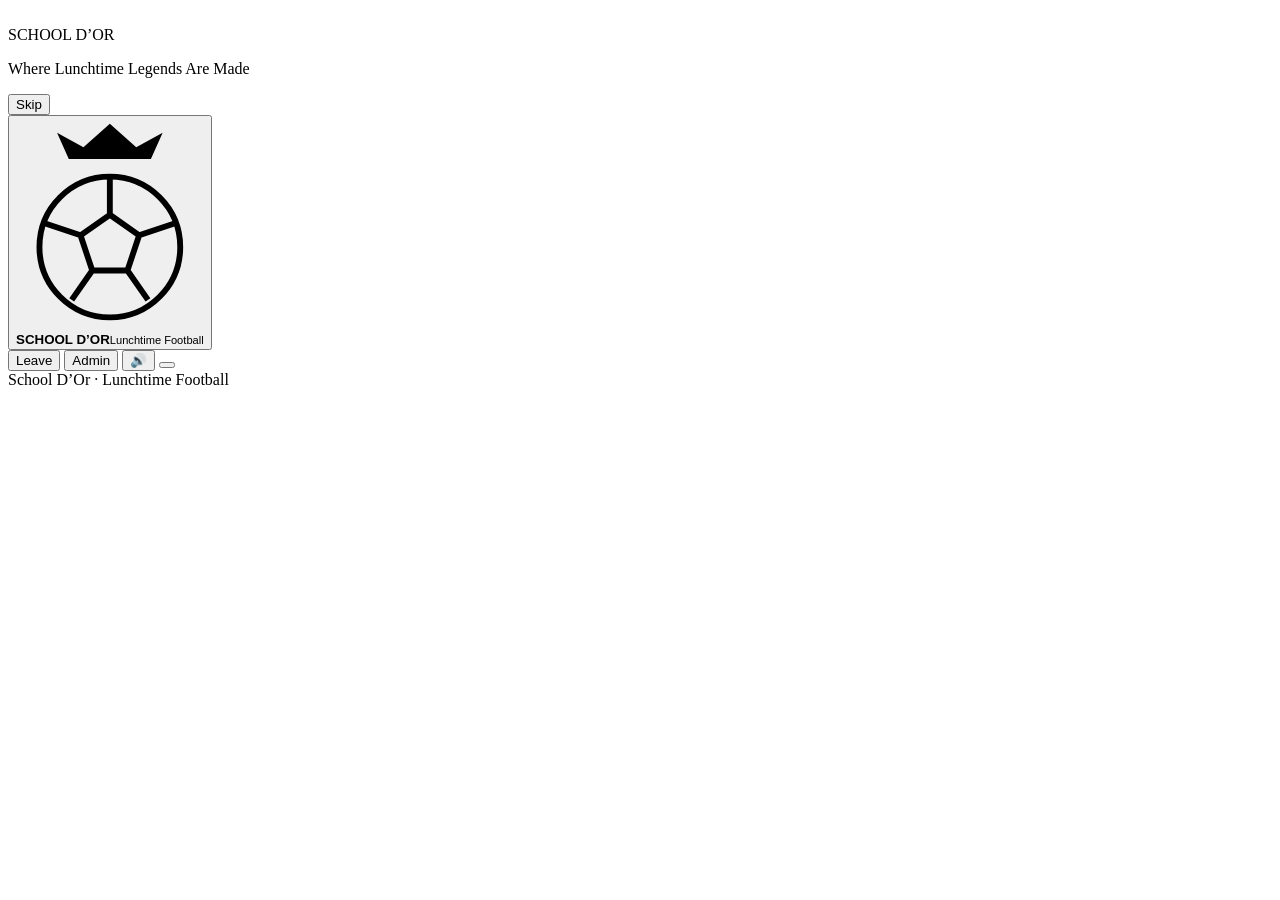
==== commit 723fec5e: "Add files via upload" ====
--- a/public/index.html
+++ b/public/index.html
@@ -21,6 +21,7 @@
 <header class="nav" id="nav"><div class="bar">
 <button class="brand" id="brand" type="button" aria-label="School D’Or home"><svg viewBox="0 0 64 72" fill="none" stroke="currentColor" stroke-width="2"><path d="M18 14l-4-9 9 5 9-8 9 8 9-5-4 9z" fill="currentColor" stroke="none"/><circle cx="32" cy="44" r="24"/><path d="M32 33l10 7-4 12H26l-4-12zM32 33V20M42 40l12-4M38 52l7 10M26 52l-7 10M22 40L10 36"/></svg><span><b class="gt">SCHOOL D’OR</b><small>Lunchtime Football</small></span></button>
 <nav class="links" id="links" aria-label="Main"></nav>
+<button class="adm" id="leave" type="button">Leave</button>
 <button class="adm" id="adm" type="button">Admin</button>
 <button class="snd" id="snd" type="button" aria-label="Sound on or off">🔊</button>
 <button class="burger" id="burger" type="button" aria-label="Menu" aria-expanded="false" aria-controls="links"><i></i><i></i><i></i></button>
@@ -31,4 +32,5 @@
 <script src="/audio.js"></script>
 <script src="/scenes.js"></script>
 <script src="/app.js"></script>
+<script src="/admin.js"></script>
 </body></html>
